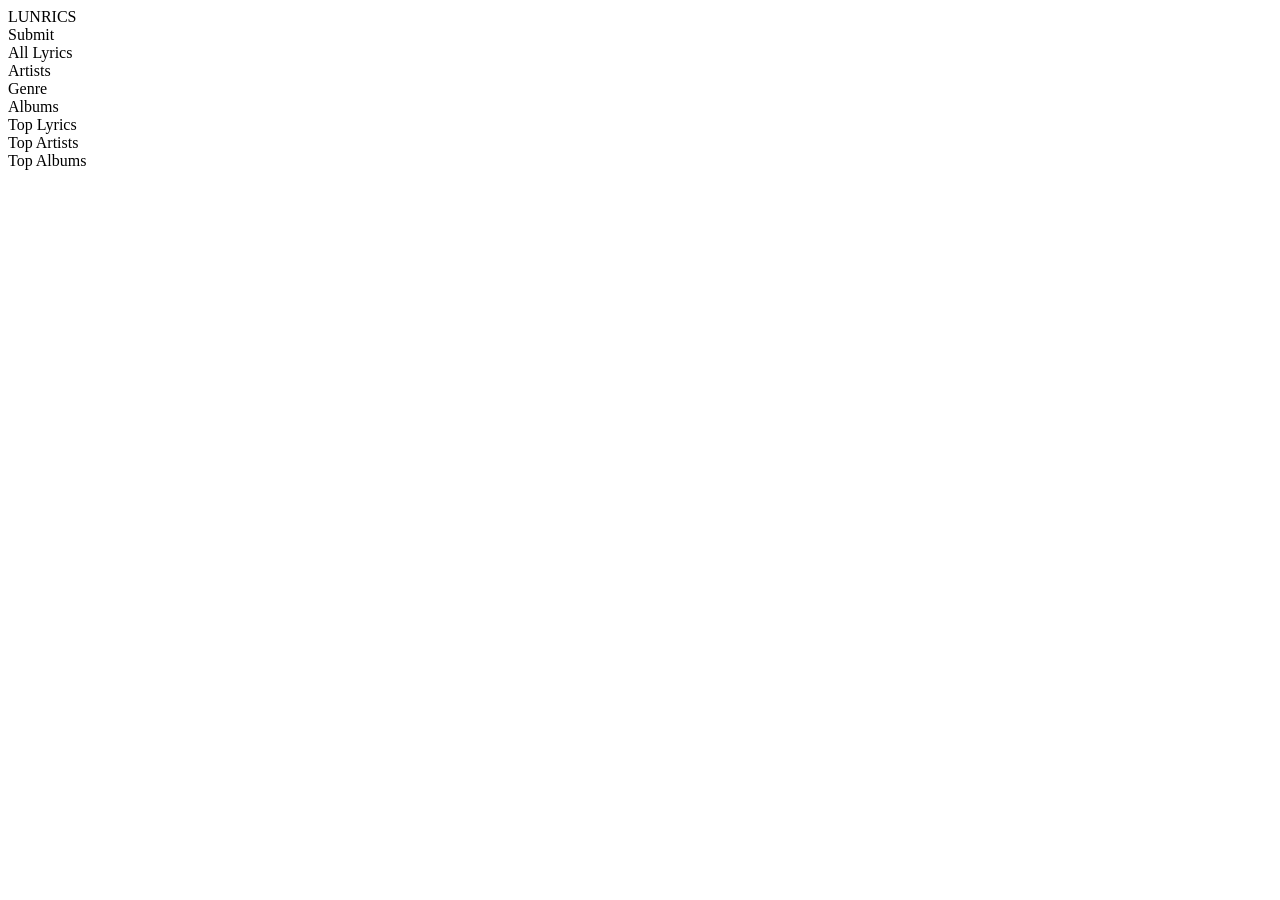
==== Index.html @ fb726db8 "Base" ====
<!DOCTYPE html>
<html lang="en">
<head>
    <meta charset="UTF-8">
    <meta name="viewport" content="width=device-width, initial-scale=1.0">
    <link rel="stylesheet" href="Styles/Main.css">
    <title>Lunrics</title>
</head>
<body>
<div>
    <div class="header"><div class="logo">LUNRICS</div><div class="submit">Submit</div></div>
    <div class="subheader"><div class="sub-items">All Lyrics</div><div class="sub-items">Artists</div>
                           <div class="sub-items">Genre</div><div class="sub-items">Albums</div>
    </div>
</div>
<div>
    <div class="body">Top Lyrics</div>
    <div></div>
</div>
<div>
    <div class="body">Top Artists</div>
    <div></div>
</div>
<div>
    <div class="body">Top Albums</div>
    <div></div>
</div>
<footer class="footer"></footer>

<script src="Script/Array.js"></script>
<script src="Script/Script.js"></script>
</body>
</html>
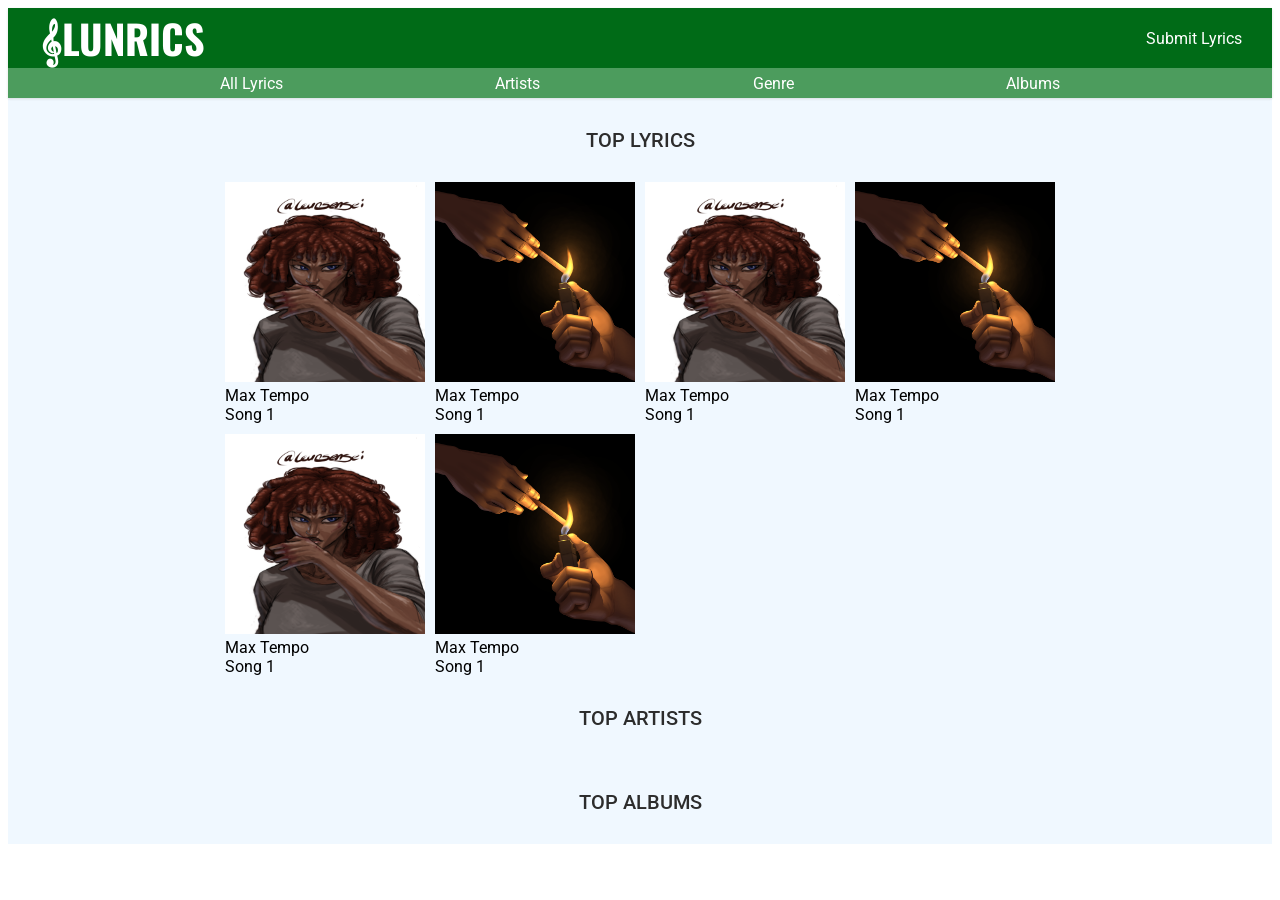
==== commit 0ff37465: "Applying styles" ====
--- a/Index.html
+++ b/Index.html
@@ -4,27 +4,66 @@
     <meta charset="UTF-8">
     <meta name="viewport" content="width=device-width, initial-scale=1.0">
     <link rel="stylesheet" href="Styles/Main.css">
+    <link rel="preconnect" href="https://fonts.googleapis.com">
+    <link rel="preconnect" href="https://fonts.gstatic.com" crossorigin>
+    <link href="https://fonts.googleapis.com/css2?family=Oswald:wght@200..700&family=Roboto:ital,wght@0,100..900;1,100..900&display=swap" rel="stylesheet">
     <title>Lunrics</title>
 </head>
 <body>
-<div>
-    <div class="header"><div class="logo">LUNRICS</div><div class="submit">Submit</div></div>
+<div class="header">
+    <div class="mainheader"><div class="logo">𝄞LUNRICS</div><div class="submit">Submit Lyrics</div></div>
     <div class="subheader"><div class="sub-items">All Lyrics</div><div class="sub-items">Artists</div>
                            <div class="sub-items">Genre</div><div class="sub-items">Albums</div>
     </div>
 </div>
-<div>
-    <div class="body">Top Lyrics</div>
-    <div></div>
+<div class="body">
+    <div class="section-titles">TOP LYRICS</div>
+
+        <div class="section">
+            
+        <div class="music-items">
+            <img src="Image/001.png" class="covers">
+            <div class="artist-name">Max Tempo</div>
+            <div class="song-title">Song 1</div>
+        </div>
+
+        <div class="music-items">
+            <img src="Image/003.png" class="covers">
+            <div class="artist-name">Max Tempo</div>
+            <div class="song-title">Song 1</div>
+        </div>
+
+        <div class="music-items">
+            <img src="Image/001.png" class="covers">
+            <div class="artist-name">Max Tempo</div>
+            <div class="song-title">Song 1</div>
+        </div>
+
+        <div class="music-items">
+            <img src="Image/003.png" class="covers">
+            <div class="artist-name">Max Tempo</div>
+            <div class="song-title">Song 1</div>
+        </div>
+
+        <div class="music-items">
+            <img src="Image/001.png" class="covers">
+            <div class="artist-name">Max Tempo</div>
+            <div class="song-title">Song 1</div>
+        </div>
+
+        <div class="music-items">
+            <img src="Image/003.png" class="covers">
+            <div class="artist-name">Max Tempo</div>
+            <div class="song-title">Song 1</div>
+        </div>
+        </div>
+
+    <div class="section-titles">TOP ARTISTS</div>
+
+    <div class="section-titles">TOP ALBUMS</div>
+
 </div>
-<div>
-    <div class="body">Top Artists</div>
-    <div></div>
-</div>
-<div>
-    <div class="body">Top Albums</div>
-    <div></div>
-</div>
+
 <footer class="footer"></footer>
 
 <script src="Script/Array.js"></script>
--- a/Styles/Main.css
+++ b/Styles/Main.css
@@ -0,0 +1,73 @@
+body {
+    font-family: "Roboto", "Oswald", serif;
+}
+
+.header {
+    display: flex;
+    flex-direction: column;
+    margin-top: 5px;
+    position: relative;
+    top: 0;
+    right: 0;
+    left: 0;
+    box-shadow: 0px 1px 2px rgba(180, 180, 180, 0.214);
+
+}
+.mainheader {
+
+    display: flex;
+    flex-direction: row;
+    box-shadow: 0px 1px 2px rgba(180, 180, 180, 0.214);
+    background-color: rgb(0, 107, 23);
+    height: 60px;
+    align-items: center;
+    justify-content: space-between;
+    padding-left: 30px;
+    padding-right: 30px;
+}
+.logo {
+    font-family: "Oswald";
+    font-weight: 700;
+    color: white;
+    font-size: 40px;
+}
+.submit {
+    color: white;
+}
+.subheader {
+
+    display: flex;
+    flex-direction: row;
+    justify-content: space-evenly;
+    box-shadow: 0px 1px 2px rgba(180, 180, 180, 0.214);
+    background-color: rgb(76, 156, 93);
+    height: 30px;
+    align-items: center;
+    color: white;
+}
+.body {
+    display: flex;
+    flex-direction: column;
+    justify-content: center;
+    align-items: center;
+    background-color: aliceblue;
+}
+.section-titles {
+    font-size: 20px;
+    font-weight: 500;
+    color: rgb(44, 44, 44);
+    margin: 30px;
+}
+.section {
+    display: grid;
+    grid-template-columns: 1fr 1fr 1fr 1fr;
+    row-gap: 10px;
+    column-gap: 10px;
+}
+.music-items {
+   
+}
+.covers {
+    height: 200px;
+    width: 200px;
+}
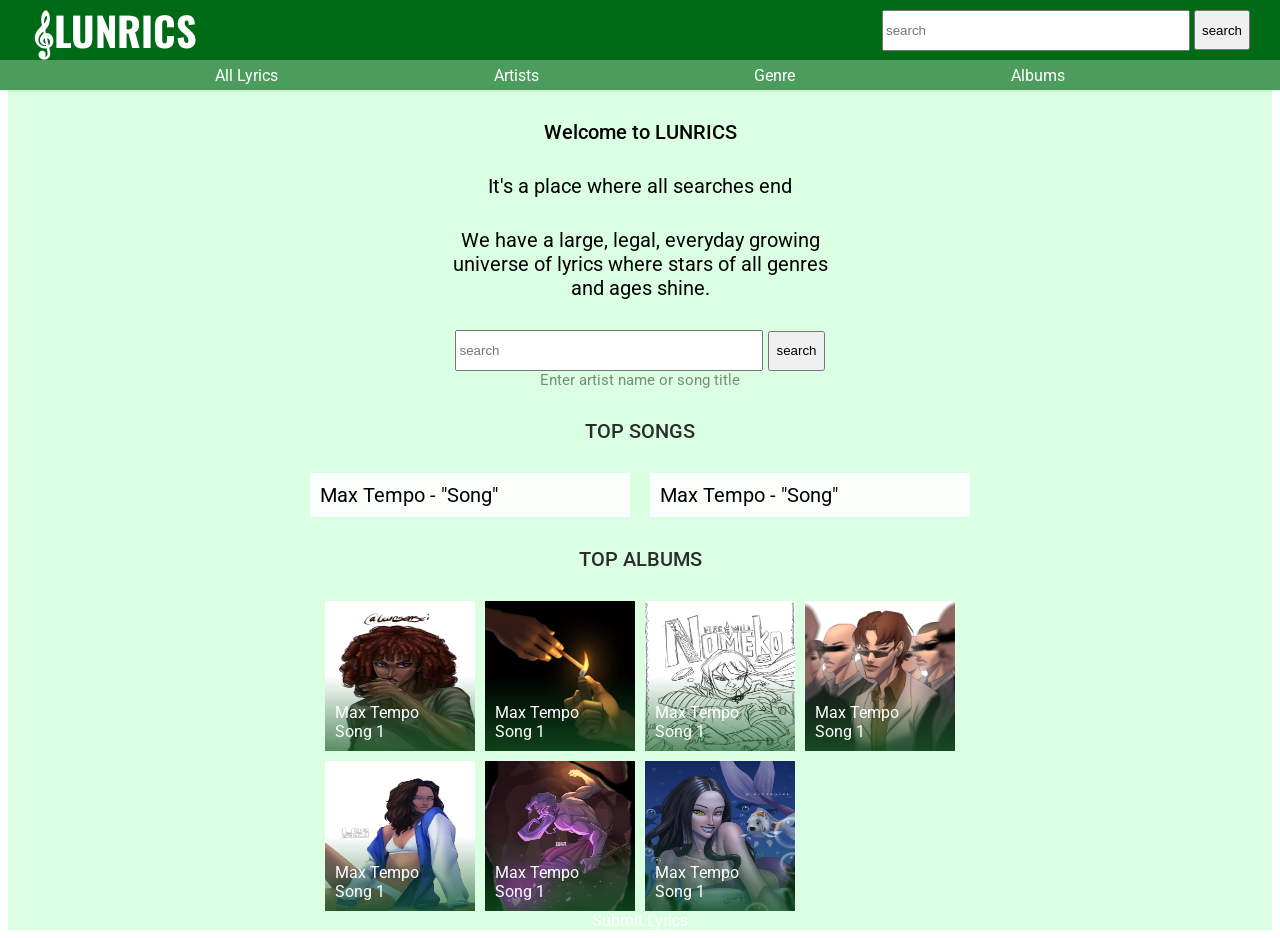
==== commit cb287822: "frontpage done" ====
--- a/Index.html
+++ b/Index.html
@@ -11,60 +11,125 @@
 </head>
 <body>
 <div class="header">
-    <div class="mainheader"><div class="logo">𝄞LUNRICS</div><div class="submit">Submit Lyrics</div></div>
-    <div class="subheader"><div class="sub-items">All Lyrics</div><div class="sub-items">Artists</div>
-                           <div class="sub-items">Genre</div><div class="sub-items">Albums</div>
+    <div class="mainheader"><div class="logo">𝄞LUNRICS</div>
+                            <div><input type="text" placeholder="search" class="search-box">
+                                 <button class="search-icon">search</button></div>
+    </div>
+    <div class="subheader"><div class="sub-items" onclick="displayAllSongs()">All Lyrics</div>
+                            <div class="sub-items">Artists</div>
+                            <div class="sub-items">Genre</div>
+                            <div class="sub-items">Albums</div>
     </div>
 </div>
-<div class="body">
-    <div class="section-titles">TOP LYRICS</div>
+<div class="body" id="body">
+    
+    <div class="welcome">
+        <div class="heading">Welcome to LUNRICS</div>
+        <div class="write-up-1">It's a place where all searches end</div>
+        <div class="write-up-2">We have a large, legal, everyday growing 
+        universe of lyrics where stars of all genres and ages shine.</div>
+        <div>
+            <div class="search-container">
+                <input type="text" placeholder="search" class="search-box">
+                <button class="search-icon">search</button>
+            </div>
+            <div class="search-title">Enter artist name or song title</div>
+        </div>
+    </div>
 
-        <div class="section">
-            
-        <div class="music-items">
-            <img src="Image/001.png" class="covers">
-            <div class="artist-name">Max Tempo</div>
-            <div class="song-title">Song 1</div>
+    
+
+        <div class="section-titles">TOP SONGS</div>
+        <div class="section-top-songs" id="songArtist">
+
+            <div class="artist-list">
+                    Max Tempo - "Song"
+            </div>
+
+            <div class="artist-list">
+                    Max Tempo - "Song"
+            </div>
+
         </div>
 
-        <div class="music-items">
-            <img src="Image/003.png" class="covers">
-            <div class="artist-name">Max Tempo</div>
-            <div class="song-title">Song 1</div>
+        <div class="section-titles" id="sectionTitles">TOP ALBUMS</div>
+        <div class="section" id="songList">
+            
+            <div class="music-items">
+                <div class="gradient"></div>
+                <img src="Image/001.png" class="covers">
+                <div class="words">
+                    <div class="artist-name">Max Tempo</div>
+                    <div class="song-title">Song 1</div>
+                </div>
+                
+            </div>
+
+            <div class="music-items" onclick="viewLyrics('Song 1')">
+                <div class="gradient"></div>
+                <img src="Image/003.png" class="covers">
+                <div class="words">
+                    <div class="artist-name">Max Tempo</div>
+                    <div class="song-title">Song 1</div>
+                </div>
+                
+            </div>
+
+            <div class="music-items">
+                <div class="gradient"></div>
+                <img src="Image/002.png" class="covers">
+                <div class="words">
+                    <div class="artist-name">Max Tempo</div>
+                    <div class="song-title">Song 1</div>
+                </div>
+                
+            </div>
+
+            <div class="music-items">
+                <div class="gradient"></div>
+                <img src="Image/004.png" class="covers">
+                <div class="words">
+                    <div class="artist-name">Max Tempo</div>
+                    <div class="song-title">Song 1</div>
+                </div>
+                
+            </div>
+
+            <div class="music-items">
+                <div class="gradient"></div>
+                <img src="Image/005.png" class="covers">
+                <div class="words">
+                    <div class="artist-name">Max Tempo</div>
+                    <div class="song-title">Song 1</div>
+                </div>
+                
+            </div>
+
+            <div class="music-items">
+                <div class="gradient"></div>
+                <img src="Image/006.png" class="covers">
+                <div class="words">
+                    <div class="artist-name">Max Tempo</div>
+                    <div class="song-title">Song 1</div>
+                </div>
+                
+            </div>
+
+            <div class="music-items">
+                <div class="gradient"></div>
+                <img src="Image/007.png" class="covers">
+                <div class="words">
+                    <div class="artist-name">Max Tempo</div>
+                    <div class="song-title">Song 1</div>
+                </div>
+                
+            </div>
+
         </div>
 
-        <div class="music-items">
-            <img src="Image/001.png" class="covers">
-            <div class="artist-name">Max Tempo</div>
-            <div class="song-title">Song 1</div>
-        </div>
 
-        <div class="music-items">
-            <img src="Image/003.png" class="covers">
-            <div class="artist-name">Max Tempo</div>
-            <div class="song-title">Song 1</div>
-        </div>
 
-        <div class="music-items">
-            <img src="Image/001.png" class="covers">
-            <div class="artist-name">Max Tempo</div>
-            <div class="song-title">Song 1</div>
-        </div>
-
-        <div class="music-items">
-            <img src="Image/003.png" class="covers">
-            <div class="artist-name">Max Tempo</div>
-            <div class="song-title">Song 1</div>
-        </div>
-        </div>
-
-    <div class="section-titles">TOP ARTISTS</div>
-
-    <div class="section-titles">TOP ALBUMS</div>
-
-</div>
-
-<footer class="footer"></footer>
+<footer class="footer"><div class="submit" onclick="location.href='submit.html'">Submit Lyrics</div></footer>
 
 <script src="Script/Array.js"></script>
 <script src="Script/Script.js"></script>
--- a/Styles/Main.css
+++ b/Styles/Main.css
@@ -2,11 +2,13 @@
     font-family: "Roboto", "Oswald", serif;
 }
 
+/*nav bar*/
+
 .header {
     display: flex;
     flex-direction: column;
-    margin-top: 5px;
-    position: relative;
+    position: fixed;
+    z-index: 3;
     top: 0;
     right: 0;
     left: 0;
@@ -45,29 +47,118 @@
     align-items: center;
     color: white;
 }
+
+/*body*/
+
 .body {
+    margin-top: 90px;
     display: flex;
     flex-direction: column;
     justify-content: center;
     align-items: center;
-    background-color: aliceblue;
+    background-color: rgb(219, 255, 226);
 }
+
+/*welcome*/
+
+.welcome {
+    display: flex;
+    flex-direction: column;
+    justify-content: center;
+    text-align: center;
+    width: 400px;
+    font-size: 20px;
+    margin-top: 30px
+}
+
+.heading {
+    font-weight: 500;
+}
+.write-up-1{
+    margin-top: 30px;
+}
+.write-up-2{
+    margin-top: 30px;
+}
+.search-container {
+    margin-top: 30px;
+}
+
+.search-box {
+    height: 35px;
+    width: 300px;
+}
+
+.search-icon {
+    height: 40px;
+}
+.search-title {
+    font-size: 15px;
+    color: rgba(0, 0, 0, 0.45);
+}
+
+/*top songs*/
+
 .section-titles {
     font-size: 20px;
     font-weight: 500;
     color: rgb(44, 44, 44);
     margin: 30px;
 }
+
+.section-top-songs {
+    display: grid;
+    grid-template-columns: 1fr 1fr; 
+    column-gap: 20px;    
+}
+.artist-list {
+    background-color: rgb(251, 255, 252);
+    width: 300px;
+}
+
+/*top albums*/
+
 .section {
     display: grid;
     grid-template-columns: 1fr 1fr 1fr 1fr;
-    row-gap: 10px;
+    row-gap: 10px; 
     column-gap: 10px;
 }
-.music-items {
-   
+.music-items{
+    position: relative;
+    height: 150px;
+    width: 150px;
+}
+.gradient {
+    position: absolute;
+    background-image: linear-gradient(to bottom, rgba(255,0,0,0), rgba(255,0,0,0), rgba(19, 95, 36, 0.705));
+    height: 150px;
+    width: 150px;
+    z-index: 1;
 }
 .covers {
-    height: 200px;
-    width: 200px;
+    height: 150px;
+    width: 150px;
+    
+}
+.words {
+    position: absolute;
+    z-index: 2;
+    bottom: 10px;
+    left: 10px;
+    color: white;
+}
+.artist-list {
+    display: flex;
+    flex-direction: row;
+    align-items: center;
+    font-size: 20px;
+    padding: 10px;
+}
+
+.artist-profile {
+    height: 40px;
+    width: 40px;
+    border-radius: 25px;
+    margin-right: 10px;
 }
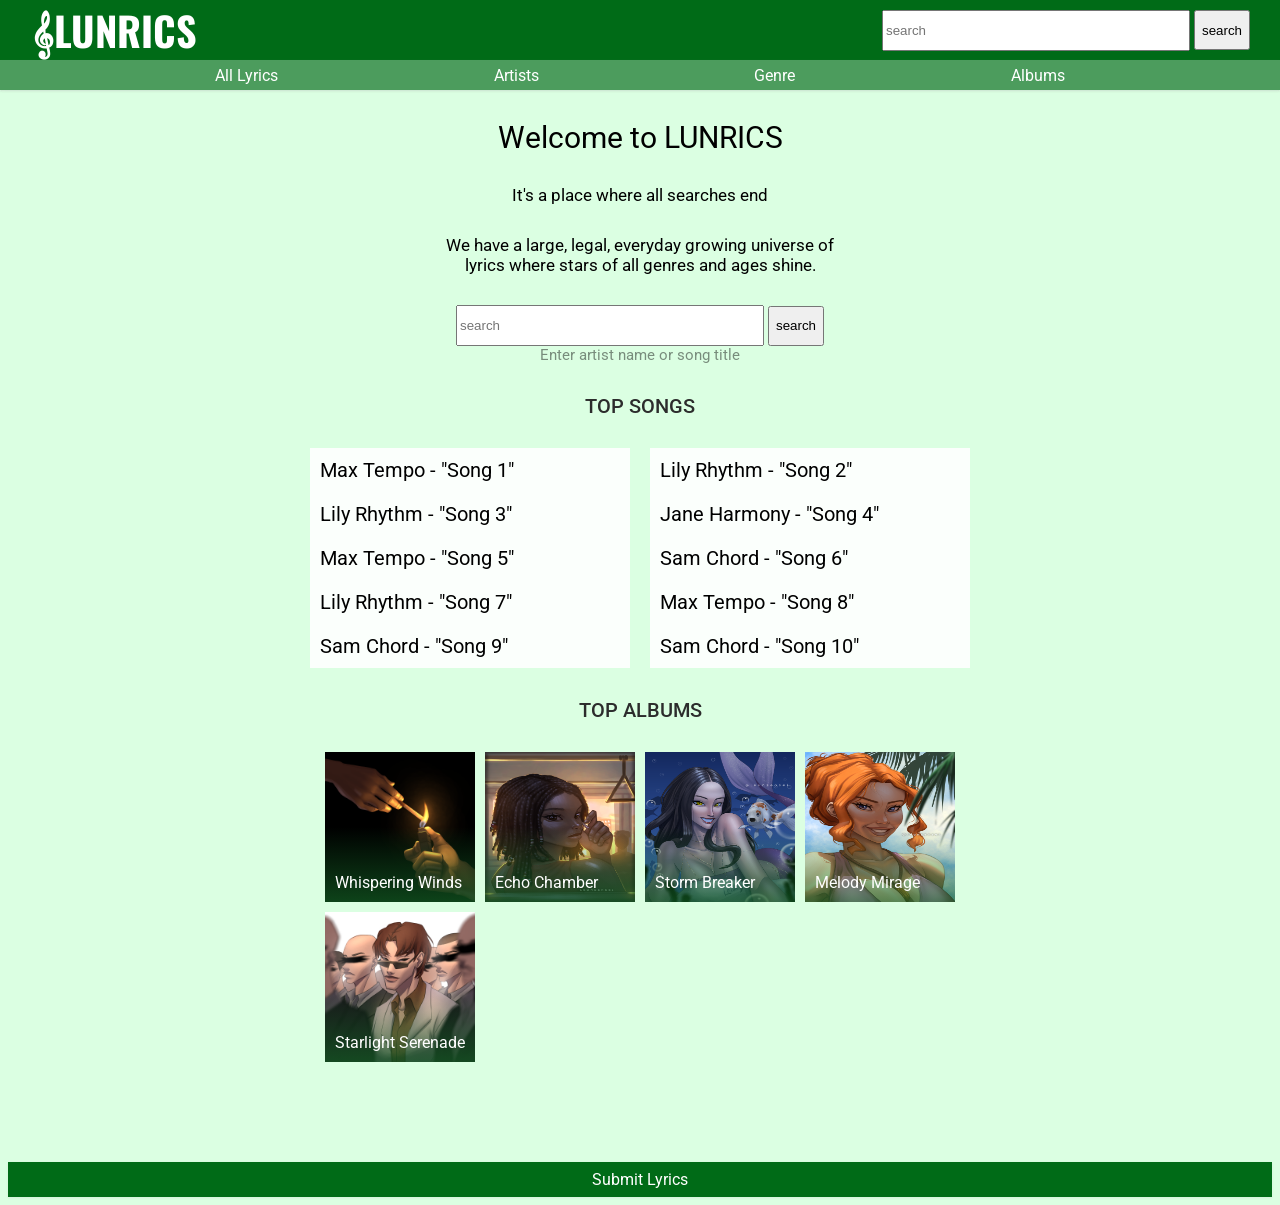
==== commit c7dd91df: "albums" ====
--- a/Index.html
+++ b/Index.html
@@ -42,7 +42,7 @@
         <div class="section-titles">TOP SONGS</div>
         <div class="section-top-songs" id="songArtist">
 
-            <div class="artist-list">
+            <div class="artist-list" onclick="viewLyrics('Song 1')">
                     Max Tempo - "Song"
             </div>
 
@@ -53,7 +53,7 @@
         </div>
 
         <div class="section-titles" id="sectionTitles">TOP ALBUMS</div>
-        <div class="section" id="songList">
+        <div class="section" id="songAlbum">
             
             <div class="music-items">
                 <div class="gradient"></div>
@@ -69,8 +69,8 @@
                 <div class="gradient"></div>
                 <img src="Image/003.png" class="covers">
                 <div class="words">
-                    <div class="artist-name">Max Tempo</div>
-                    <div class="song-title">Song 1</div>
+                    <div class="artist-name">Whispering Winds</div>
+                    
                 </div>
                 
             </div>
--- a/Styles/Main.css
+++ b/Styles/Main.css
@@ -1,5 +1,6 @@
 body {
     font-family: "Roboto", "Oswald", serif;
+    background-color: rgb(219, 255, 226);
 }
 
 /*nav bar*/
@@ -56,7 +57,6 @@
     flex-direction: column;
     justify-content: center;
     align-items: center;
-    background-color: rgb(219, 255, 226);
 }
 
 /*welcome*/
@@ -67,12 +67,13 @@
     justify-content: center;
     text-align: center;
     width: 400px;
-    font-size: 20px;
+    font-size: 17px;
     margin-top: 30px
 }
 
 .heading {
-    font-weight: 500;
+    font-size: 30px;
+    font-weight: 400;
 }
 .write-up-1{
     margin-top: 30px;
@@ -123,6 +124,7 @@
     grid-template-columns: 1fr 1fr 1fr 1fr;
     row-gap: 10px; 
     column-gap: 10px;
+    margin-bottom: 100px;
 }
 .music-items{
     position: relative;
@@ -161,4 +163,16 @@
     width: 40px;
     border-radius: 25px;
     margin-right: 10px;
+}
+
+
+/*footer*/
+.footer { 
+    display: flex;
+    justify-content: center;
+    align-items: center;
+    background-color: rgb(0, 107, 23);
+    box-shadow: 0px 1px 2px rgba(180, 180, 180, 0.214);
+    width: 100%;
+    height: 35px;
 }
